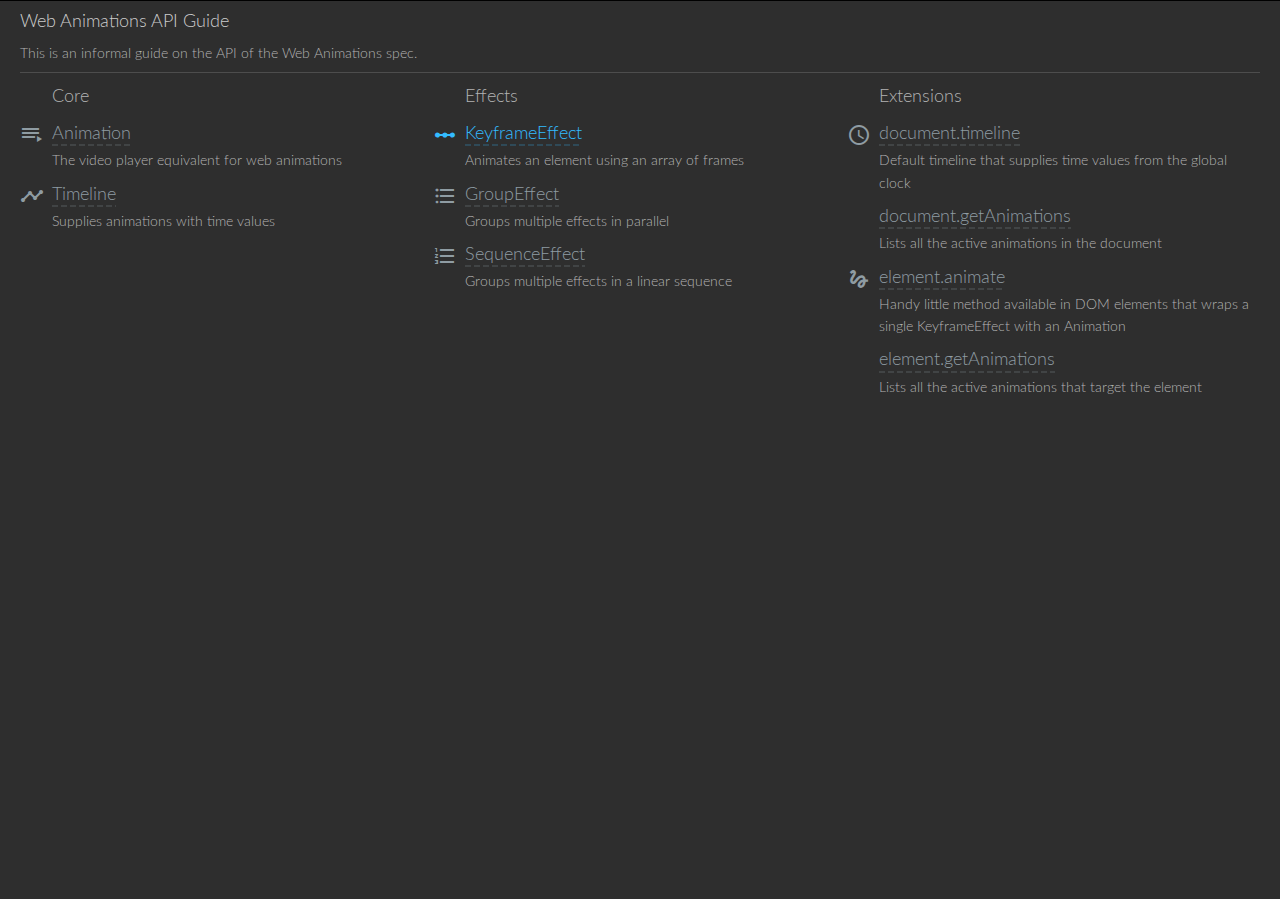
==== index.html @ 5cc94755 "Copy over previous site to new GitHub-based hosting instead. Also have created a main index page tha" ====
<!DOCTYPE html>
<html lang="en">
<head>
	<meta charset="UTF-8">
	<meta name="viewport" content="initial-scale=1, width=device-width">
	<title>Web Animations API Guide</title>
	
	<!-- Stylesheets -->
	<style>
		/* Fonts */
		@font-face { font-family: Inconsolata; src: url(/assets/fonts/Inconsolata-Regular.ttf); }
		@font-face { font-family: Inconsolata; font-weight: bold; src: url(/assets/fonts/Inconsolata-Bold.ttf); }
		@font-face { font-family: Lato; font-weight: 100; font-style: normal; src: url(/assets/fonts/LatoLatinHair-Regular.woff) format('woff'); }
		@font-face { font-family: Lato; font-weight: 100; font-style: italic; src: url(/assets/fonts/LatoLatinHair-Italic.woff) format('woff'); }
		@font-face { font-family: Lato; font-weight: 200; font-style: normal; src: url(/assets/fonts/LatoLatinThin-Regular.woff) format('woff'); }
		@font-face { font-family: Lato; font-weight: 200; font-style: italic; src: url(/assets/fonts/LatoLatinThin-Italic.woff) format('woff'); }
		@font-face { font-family: Lato; font-weight: 300; font-style: normal; src: url(/assets/fonts/LatoLatinLight-Regular.woff) format('woff'); }
		@font-face { font-family: Lato; font-weight: 300; font-style: italic; src: url(/assets/fonts/LatoLatinLight-Italic.woff) format('woff'); }
		@font-face { font-family: Lato; font-weight: 400; font-style: normal; src: url(/assets/fonts/LatoLatin-Regular.woff) format('woff'); }
		@font-face { font-family: Lato; font-weight: 400; font-style: italic; src: url(/assets/fonts/LatoLatin-Italic.woff) format('woff'); }
		@font-face { font-family: Lato; font-weight: 500; font-style: normal; src: url(/assets/fonts/LatoLatinMed-Regular.woff) format('woff'); }
		@font-face { font-family: Lato; font-weight: 500; font-style: italic; src: url(/assets/fonts/LatoLatinMed-Italic.woff) format('woff'); }
		@font-face { font-family: Lato; font-weight: 600; font-style: normal; src: url(/assets/fonts/LatoLatinSemBd-Regular.woff) format('woff'); }
		@font-face { font-family: Lato; font-weight: 600; font-style: italic; src: url(/assets/fonts/LatoLatinSemBd-Italic.woff) format('woff'); }
		@font-face { font-family: Lato; font-weight: 700; font-style: normal; src: url(/assets/fonts/LatoLatin-Bold.woff) format('woff'); }
		@font-face { font-family: Lato; font-weight: 700; font-style: italic; src: url(/assets/fonts/LatoLatin-BoldItalic.woff) format('woff'); }
		@font-face { font-family: Lato; font-weight: 800; font-style: normal; src: url(/assets/fonts/LatoLatinExtBd-Regular.woff) format('woff'); }
		@font-face { font-family: Lato; font-weight: 800; font-style: italic; src: url(/assets/fonts/LatoLatinExtBd-Italic.woff) format('woff'); }
		@font-face { font-family: Lato; font-weight: 900; font-style: normal; src: url(/assets/fonts/LatoLatinBlack-Regular.woff) format('woff'); }
		@font-face { font-family: Lato; font-weight: 900; font-style: italic; src: url(/assets/fonts/LatoLatinBlack-Italic.woff) format('woff'); }
		@font-face { font-family: Material; src: local('Material Icons'), local('MaterialIcons-Regular'), url(/assets/fonts/MaterialIcons-Regular.woff2) format('woff2'), url(/assets/fonts/MaterialIcons-Regular.woff) format('woff'), url(/assets/fonts/MaterialIcons-Regular.ttf) format('truetype'); }
	</style>
	<link rel="stylesheet" href="/css/unstyle.css">
	<link rel="stylesheet" href="/css/guide.css">
	
	<!-- Scripts -->
<!-- 	<script src="/js/nothing.js?"></script> -->


<body>
	<!-- Markup -->
	<nav class="global tall">
		<header>
			<h1><a href="/">Web Animations API Guide</a></h1>
			<p>
				This is an informal guide on the API of the Web Animations spec.
			</p>
		</header>
		<div class="column"><h2>Core</h2>
			<ul>
				<li><a data-icon="playlist_play">Animation</a>
					<p>The video player equivalent for web animations</p>
				
				<li><a data-icon="timeline">Timeline</a>
					<p>Supplies animations with time values</p>
				
			</ul>
		</div>
		<div class="column"><h2>Effects</h2>
			<ul>
				<li><a href="/effects/keyframe/" data-icon="linear_scale">KeyframeEffect</a>
					<p>Animates an element using an array of frames</p>
				
				<li><a data-icon="format_list_bulleted">GroupEffect</a>
					<p>Groups multiple effects in parallel</p>
				
				<li><a data-icon="format_list_numbered">SequenceEffect</a>
					<p>Groups multiple effects in a linear sequence</p>
				
			</ul>
		</div>
		<div class="column"><h2>Extensions</h2>
			<ul>
				<li><a data-icon="access_time">document.timeline</a>
					<p>Default timeline that supplies time values from the global clock</p>
				
				<li><a>document.getAnimations</a>
					<p>Lists all the active animations in the document</p>
				
				<li><a data-icon="gesture">element.animate</a>
					<p>Handy little method available in DOM elements that wraps a single KeyframeEffect with an Animation</p>
				
				<li><a>element.getAnimations</a>
					<p>Lists all the active animations that target the element</p>
				
			</ul>
		</div>
	</nav>
---- css/unstyle.css ----
/*
	Unstyle everything back to basics
*/

section, article, header, main, footer, aside, details, summary, nav, menu, figure, figcaption { display: block; }
canvas, video, audio, progress { vertical-align: baseline; display: inline-block; }
template, audio:not([controls]), [hidden], datalist { display: none; height: 0; }
summary::-webkit-details-marker { display: none }
button { width: auto; overflow: visible; }
button, input, select, textarea { border-radius: 0; margin: 0; font-size: 100%; line-height: normal; vertical-align: middle; }
button::-moz-focus-inner, input::-moz-focus-inner { padding: 0; border: 0; }
button, input[type="button"], input[type="reset"], input[type="submit"], select { color: inherit; border: none; padding: 0; outline: 0; -webkit-appearance: none; }
button, input[type="button"], input[type="reset"], input[type="submit"], input[type="checkbox"], label, select { cursor: pointer; }
input[type="search"] { -webkit-box-sizing: content-box; -moz-box-sizing: content-box; box-sizing: content-box; -webkit-appearance: textfield; }
input[type="search"]::-webkit-search-decoration, input[type="search"]::-webkit-search-cancel-button { -webkit-appearance: none; }
input[type="number"]::-webkit-inner-spin-button, input[type="number"]::-webkit-outer-spin-button { height: auto; }
fieldset { display: block; border: none; padding: 0; margin: 0; }
legend { border: 0; padding: 0; }
textarea { vertical-align: top; }
textarea, pre { overflow: auto; }
ul, li, dl, dt, dd, menu, dir { padding: 0; margin: 0; list-style: none; }
table { border-collapse: collapse; border-spacing: 0; }
td, th { padding: 0; }
hr { -moz-box-sizing: content-box; box-sizing: content-box; height: 0; }
a, a:hover, a:active { color: inherit; text-decoration: none; }
h1, h2, h3, h4, h5, h6 { font-weight: inherit; font-size: inherit; margin: 0; }
em, strong, small, code, kbd, pre, samp { font-size: inherit; font-style: inherit; font-weight: inherit; }
p { display: block; margin: 0; }
b { font-weight: bolder; }
i { font-style: italic; }
img { border: 0; }
sup, sub { line-height: 0; vertical-align: middle; font-size: 58.3%; position: relative; }
sup { top: -0.33333em; }
sub { top: 0.33333em; }


/* Initial styling */
*, *::before, *::after { box-sizing: border-box }
html, body {
	padding: 0;
	margin: 0;
	-webkit-text-size-adjust: none;
	text-rendering: optimizeLegibility;
	-webkit-font-smoothing: subpixel-antialiased;
	font: 18px/1.4 Lato, sans-serif;
}

html.font-lato,
html.font-lato body { font-family: Lato, sans-serif }

/* ::selection { background: hsla(53, 84%, 65%, 0.8); color: black; }
::-moz-selection { background: hsla(53, 84%, 65%, 0.8); color: black; } */
---- css/guide.css ----
html {
	height: 100%;
	background: hsl(0, 0%, 90%);
	color: hsl(0, 0%, 10%);
}

body {
	overflow: scroll;
	min-height: 100%;
}


.parallax {
	overflow-x: hidden;
	overflow-y: scroll;
	perspective: 1000px;
	height: 100vh;
	transform-style: preserve-3d;
}






header.landmark {
	height: 60px;
	padding: 6px 10px;
	font: 500 32px/1.2 Lato, sans-serif;
}

header.landmark h1 {
	display: inline-block;
	padding: 4px 10px;
	cursor: pointer;
}

header.landmark em {
	color: hsl(215, 100%, 50%);
}

header.landmark h1:hover {
	border-radius: 6px;
	background: hsl(215, 100%, 50%);
	color: hsl(0, 0%, 95%);
}

header.landmark h1:active {
	border-radius: 6px;
	background: hsl(215, 100%, 40%);
	color: hsl(0, 0%, 95%);
}

header.landmark h1:hover em,
header.landmark h1:active em {
	color: inherit;
}











nav.global {
	display: -webkit-flex;
	display: flex;
	-webkit-flex-flow: row wrap;
	flex-flow: row wrap;
	-webkit-align-content: flex-start;
	align-content: flex-start;
	-webkit-align-items: stretch;
	align-items: stretch;
	height: 220px;
	padding: 0 20px;
	border-top: 1px solid black;
	border-bottom: 1px solid white;
	background: hsla(0, 0%,0%, 0.8);
	color: hsl(0, 0%, 100%);
}

nav.global.tall {
	height: 100vh;
}




div.column {
	-webkit-flex: 1 0 0;
	flex: 1 0 0;
	padding: 0 10px 0 32px;
}

nav.global > h1,
nav.global > header {
	-webkit-flex: 1 0 100%;
	flex: 1 0 100%;
	border-bottom: 1px solid hsla(0, 0%, 80%, 0.2);
	margin-bottom: .5em;
}

nav.global h1 a {
	color: hsl(0, 0%, 80%);
	font: 300 18px/2 Lato, sans-serif;
}

nav.global h1:not(:hover) a::after {
	display: none;
}


nav.global h2,
nav.global a {
	padding: 3px 8px;
	margin: 0 -8px .3em;
	color: hsl(0, 0%, 70%);
	font: 300 18px/1.4 Lato, sans-serif;
}

nav.global a {
	position: relative;
	display: inline-block;
	border-radius: 4px;
	margin-bottom: 0;
	color: hsl(200, 100%, 60%);
	cursor: pointer;
	transition: all 120ms;
}

nav.global a::after {
	position: absolute;
	left: 8px;
	right: 8px;
	bottom: 4px;
	content: '';
	background: linear-gradient(90deg, currentColor 6px, transparent 6px) repeat-x;
	background-size: 9px 100%;
	height: 2px;
	opacity: 0.2;
	transition: background-size 120ms;
}

nav.global a:hover {
	color: hsl(200, 100%, 70%);
}

nav.global a:hover::after {
	background-size: 6px 100%;
	opacity: 1;
}


nav.global a:active {
	color: hsl(200, 100%, 40%);
	transition-duration: 0ms;
}
nav.global a:active::after {
	transition-duration: 0ms;
}


nav.global a[data-icon]::before {
	position: absolute;
	bottom: 3px;
	right: 100%;
	font: 24px/1 Material;
	content: attr(data-icon);
}

nav.global a:not([href]) {
	color: hsl(200, 10%, 60%);
	cursor: not-allowed;
}

nav.global a.current {
	background: hsl(215, 100%, 50%);
	color: white;
}

nav.global a[data-icon].current::before {
	bottom: 0;
	padding: 4px 8px 3px;
	margin: 0px -8px;
	border-radius: 4px;
	background: hsl(215, 100%, 50%);
}

nav.global a.current::after {
	display: none;
}

nav.global p {
	margin-bottom: .5em;
	color: hsl(200, 0%, 70%);
	font: 300 14px/1.6 Lato, sans-serif;
}





/*
	Code Blocks & Highlighting
*/

code.block,
script.block {
	position: relative;
	display: block;
	overflow-x: scroll;
	overflow-y: hidden;
	/* padding: 20px; */
	margin: 10px 0px 25px 0px;
	background: hsl(215, 10%, 15%);
	color: hsl(215, 10%, 95%);
	font: 16px/1.2 Inconsolata, monospace;
	text-shadow: 0 1px 0 black;
	-moz-tab-size: 4;
	tab-size: 4;
	vertical-align: top;
	white-space: pre;
}

code.block h2 { display: inline }
span.comment { color: hsl(120, 10%, 40%) }
span.keyword {color: hsl(0, 70%, 50%) }
span.syntax, span.operator { color: hsl(0, 0%, 70%); text-shadow: none; }
span.entity { color: hsl(260, 30%, 60%) }
span.string { color: hsl(0, 40%, 60%) }
span.numeric { color: hsl(215, 50%, 60%) }
/* .native { color: hsl(215, 50%, 95%) } */
/* .type { color: hsl(15, 25%, 34%) } */
/* .argument { color: hsl(120, 20%, 50%) } */
/* .dunno { color: hsl(190, 81%, 67%) } */
/* .anotherfancycolor { color: hsl(80, 76%, 53%) } */

span.tab {
	display: inline;
	background: linear-gradient(hsla(0, 0%, 100%, 0.05), hsla(0, 0%, 100%, 0.05));
	background-size: 80% 2px;
	background-position: center;
	background-repeat: no-repeat;
}

span.space {
	position: relative;
	font-size: 0;
}

span.space:before {
	content: '·';
	color: hsla(0, 0%, 100%, 0.08);
	font-size: 16px;
}


code.block:before,
script.block:before {
	position: absolute;
	top: 3px;
	left: 4px;
	color: hsl(0, 0%, 30%);
	font: 400 10px/1 Lato;
	text-shadow: none;
}

code.block.javascript:before,
script.block[type="text/javascript"]:before { content: 'JavaScript' }
code.block.spec:before { content: 'Pseudo-Code Definition' }

code.block div.render,
script.block div.render {
	position: relative;
	margin: 20px 10px 10px 15px;
}

code.block .source + div.render
code.script .source + div.render {
	position: absolute;
	top: 20px;
	left: 20px;
	padding: 0;
	pointer-events: none;
}

code.block div.render .error,
script.block div.render .error {
	position: absolute;
	top: 0;
	left: 0;
	width: 1em;
	height: 1em;
	border-radius: 4px;
	border: 1px solid red;
}

code.block div.render .error::after,
script.block div.render .error::after {
	content: attr(title);
	position: absolute;
	top: 1.5em;
	left: 100%;
	padding: .25em 1em;
	border-radius: 0 1.5em 1.5em 1.5em;
	background: hsl(215, 10%, 15%);
	color: hsl(0, 80%, 50%);
	background: hsl(0, 0%, 0%);
	text-shadow: none;
	vertical-align: top;
}

code.block .source:focus + div.render .error::after,
script.block .source:focus + div.render .error::after {
	content: none;
}

code.block .source,
script.block .source {
	position: relative;
	display: block;
	padding: 20px 10px 10px 15px;
	border: none;
	background: none;
	color: transparent;
	font: 16px/1.2 Inconsolata, monospace;
	text-shadow: none;
	white-space: pre;
	-moz-tab-size: 4;
	tab-size: 4;
	cursor: text;
}

code.block .source:focus,
script.block .source:focus {
	color: hsla(0, 0%, 100%, 0.3);
	opacity: 0.8;
	outline: 5px solid hsl(215, 100%, 50%);
	outline-offset: -5px;
}

/* code.block .source::selection { background: hsl(215, 0%, 60%); color: transparent; text-shadow: none; }
code.block .source::-moz-selection { background: hsl(215, 0%, 60%); color: transparent; text-shadow: none; } */

code.block ::selection,
script.block ::selection { background: hsl(215, 0%, 60%); color: white; text-shadow: none; }
code.block ::-moz-selection,
script.block ::-moz-selection { background: hsl(215, 0%, 60%); color: white; text-shadow: none; }



/* Expandable */
script.block.expandable {
	transition: opacity 100ms 10ms;
}

script.block.expandable:not([open]) {
	height: 5em;
	cursor: ns-resize;
}

script.block.expandable:not([open])::after {
	position: absolute;
	top: 0;
	left: 0;
	right: 0;
	bottom: 0;
	content: '▾ Click to expand code inline';
	padding: 3em 0 0;
	background: linear-gradient(0deg, hsla(215, 10%, 15%, 0.2) 30%, transparent 80%);
	text-align: center;
}

script.block.expandable:not([open]) div.render {
	-webkit-filter: grayscale(.5);
	opacity: 0.4;
	pointer-events: none;
}


section.sandbox#fadeout script.block:not([open]) div.render { transform: translateY(-16.6em) }
section.sandbox#fadeout div.render { transition: transform 600ms 50ms ease-out }

section.sandbox#movement script.block:not([open]) div.render { transform: translateY(-9em) }
section.sandbox#movement div.render { transition: transform 600ms 50ms ease-out }















/*
	Highlighter
*/

high-light { display: inline-block }

/* .has-highlight code.block span { -webkit-filter: grayscale(0.6); opacity: 0.4 }
.has-highlight code.block high-light.on span { -webkit-filter: none; opacity: 1 }

.has-highlight code.block high-light.on { outline: none }

high-light.on {
	outline: 1px solid hsl(45, 100%, 40%);
	outline: 1px solid -webkit-focus-ring-color;
} */

/* code.block high-light, */
.has-highlight code.block high-light.on {
	position: relative;
}

/* code.block high-light::before, */
.has-highlight code.block high-light.on::before {
	position: absolute;
	top: 6px;
	left: -20px;
	bottom: 4px;
	content: '';
	width: 5px;
	border-radius: 6px;
	background: hsl(200, 100%, 40%);
}

.has-highlight code.block span + high-light.on::before {
	position: absolute;
	top: auto;
	left: 1px;
	right: 1px;
	bottom: -2px;
	content: '';
	width: auto;
	height: 3px;
	border-radius: 6px;
	background: hsl(200, 100%, 40%);
}

div.prose high-light.on {
	position: relative;
}

dl.argument high-light.on::before {
	position: absolute;
	top: 1.5em;
	right: 0px;
	bottom: 1.5em;
	content: '';
	width: 5px;
	border-radius: 6px;
	background: hsl(200, 100%, 40%);
}







/*
	Sandbox
*/

section.sandbox {
	position: relative;
	display: -webkit-flex;
	display: flex;
	-webkit-flex-flow: column nowrap;
	flex-flow: column nowrap;
	border-radius: 4px;
	overflow: hidden;
	margin: 20px;
	background: hsl(0, 0%, 98%);
	box-shadow: 0 1px 2px hsla(0, 0%, 0%, 0.1);
}

section.sandbox:target {
	border-left: 8px solid hsl(215, 100%, 50%);
}

section.sandbox h1 {
	display: inline-block;
	min-width: 7em;
	margin: 0 1em 0 0;
	text-align: left;
	font: 500 24px/32px Lato, sans-serif;
}

section.sandbox nav {
	display: -webkit-flex;
	display: flex;
	-webkit-flex-flow: row nowrap;
	flex-flow: row nowrap;
	flex: 1 0 auto;
	width: 100%;
	padding: 10px 20px;
}

section.sandbox nav button {
	display: inline-block;
	height: 32px;
	padding: 0 20px 0 10px;
	border-radius: 3px;
	margin-right: 5px;
	background: hsl(215, 100%, 50%);
	color: white;
	font: 18px/1 Lato;
}

section.sandbox nav button.run::before {
	display: inline-block;
	height: 32px;
	margin-right: 5px;
	content: 'play_arrow';
	font: 24px/32px Material;
	vertical-align: -5px;
}

a.edit {
	position: relative;
	display: -webkit-flex;
	display: flex;
	-webkit-flex-flow: row nowrap;
	flex-flow: row nowrap;
	-webkit-justify-content: center;
	justify-content: center;
	-webkit-align-items: center;
	align-items: center;
	height: 32px;
	padding: 0;
	margin-left: auto;
	color: hsl(200, 100%, 40%);
	font-weight: 600;
}

a.edit .jsbin::before {
	content: '';
	display: inline-block;
	width: 0em;
	height: 1em;
	background: center bottom no-repeat;
	background-size: auto 100%;
	transition: width 120ms;
}

a.edit:hover .jsbin::before {
	width: 1em;
	background-image: url(//jsbin.com/favicon.ico);
}


a.edit::after {
	position: absolute;
	left: 0;
	right: 0;
	bottom: 4px;
	content: '';
	background: linear-gradient(90deg, currentColor 6px, transparent 6px) repeat-x;
	background-size: 9px 100%;
	height: 2px;
	opacity: 0.3;
	transition: background-size 120ms;
}

a.edit:hover::after {
	background-size: 6px 100%;
	opacity: 1;
}

section.sandbox main {
	display: -webkit-flex;
	display: flex;
	-webkit-flex-flow: row nowrap;
	flex-flow: row nowrap;
	-webkit-justify-content: center;
	justify-content: center;
	-webkit-align-items: center;
	align-items: center;
	flex: 1 1 auto;
	border-top: 1px solid hsla(0, 0%, 50%, 0.1);
	border-bottom: 1px solid hsla(0, 0%, 50%, 0.1);
	background: url(../assets/patterns/grid.png);
}

section.sandbox script.block {
	margin: 0;
}


/* Expandable */
section.sandbox.expandable:not([open]) {
	height: 52px;
	cursor: ns-resize;
}

section.sandbox.expandable:not([open]):hover {
	height: 58px;
	margin-bottom: -6px;
}

section.sandbox.expandable:not([open]) nav :not(h1),
section.sandbox.expandable:not([open]) main,
section.sandbox.expandable:not([open]) script {
	display: none
}

section.sandbox.expandable:not([open])::before {
	position: absolute;
	top: 13px;
	left: 6px;
	content: '▸';
}

/* Suggestion */
section.sandbox.suggest {
	display: block;
	padding: 10px;
	border: 2px dashed hsla(0, 0%, 50%, 0.2);
	border-radius: 8px;
	background: none;
	box-shadow: inset 0 0 0 1px hsla(0, 0%, 50%, 0.2), 0 0 0 1px hsla(0, 0%, 50%, 0.2);
}







/*
	Articles
*/

article {
	position: relative;
	padding: 3em 0 1em;
}

article:target::before {
	position: absolute;
	top: 3em;
	left: 2px;
	bottom: 1em;
	content: '';
	border-radius: 4px;
	border-left: 8px solid hsl(215, 100%, 50%);
	
}

article div.mirror {
/* 	max-width: 800px; */
/* 	padding: 10px 20px; */
	margin: 0 auto;
}
article div.prose { max-width: 300px }
article div.code { max-width: 500px }


article h1 {
	position: relative;
	display: -webkit-flex;
	display: flex;
	-webkit-flex-flow: row nowrap;
	flex-flow: row nowrap;
	-webkit-justify-content: center;
	justify-content: center;
	-webkit-align-items: baseline;
	align-items: baseline;
	margin-bottom: .6em;
	font: 800 32px/1.2 Lato, sans-serif;
}

article a.quicklink {
	display: inline-block;
	padding: .25em .75em;
	margin: -.25em -.75em;
	border-radius: 16px;
	font-style: normal;
	font-family: Material;
	color: hsl(200, 100%, 40%);
	vertical-align: bottom;
	opacity: 0;
}

article :hover > a.quicklink { opacity: .3; }
article a.quicklink:hover { opacity: 1; }


/* article > h1 a.quicklink,
article div.mirror > h1 a.quicklink {
	position: absolute;
	top: -8px;
	left: 0;
	bottom: -8px;
	display: -webkit-flex;
	display: flex;
	-webkit-flex-flow: row nowrap;
	flex-flow: row nowrap;
	-webkit-justify-content: center;
	justify-content: center;
	-webkit-align-items: center;
	align-items: center;
	width: 2em;
	padding: 0;
	margin: 0;
	font: 48px/0 Material;
} */


article.h1:not(:first-child) {
	margin-top: 1.5em;
}

article p {
	margin-bottom: .4em;
	font: 400 18px/1.2 Lato, sans-serif;
}

article a.inline {
	position: relative;
	display: inline;
	padding: 2px 8px;
	margin: -2px -8px;
	color: hsl(200, 100%, 40%);
	font-weight: 600;
}

article a.inline::after {
	position: absolute;
	left: 8px;
	right: 8px;
	bottom: 1px;
	content: '';
	background: linear-gradient(90deg, currentColor 6px, transparent 6px) repeat-x;
	background-size: 9px 100%;
	height: 2px;
	opacity: 0.3;
	transition: background-size 120ms;
}

article a.inline:hover::after {
	background-size: 6px 100%;
	opacity: 1;
}

article a:not([href]) {
	color: hsl(200, 0%, 40%);
	cursor: not-allowed;
}



article#why {}
article#how {}
article#what {
	margin-bottom: 400px;
}

article#what > h1 {
	text-align: center;
}



dl {
	
}

dt {
	font-style: italic;
	font-weight: 700;
}

dd {
	margin: 0em 1em 1.5em;
}




div.mirror {
	position: relative;
	display: block;
	font-size: 0;
	white-space: nowrap;
	text-align: center;
}

div.prose,
div.code {
	display: inline-block;
	white-space: normal;
	vertical-align: top;
	font-size: 18px;
}

div.prose {
	width: 40%;
	padding-right: 5px;
	border-right: 5px solid hsl(215, 10%, 15%);
	margin-right: -5px;
	text-align: right;
}

div.code {
	width: 60%;
	border-left: 5px solid hsl(215, 10%, 15%);
	text-align: left;
}

div.code code.block {
	padding-left: 5px;
	margin: 5px 0;
}
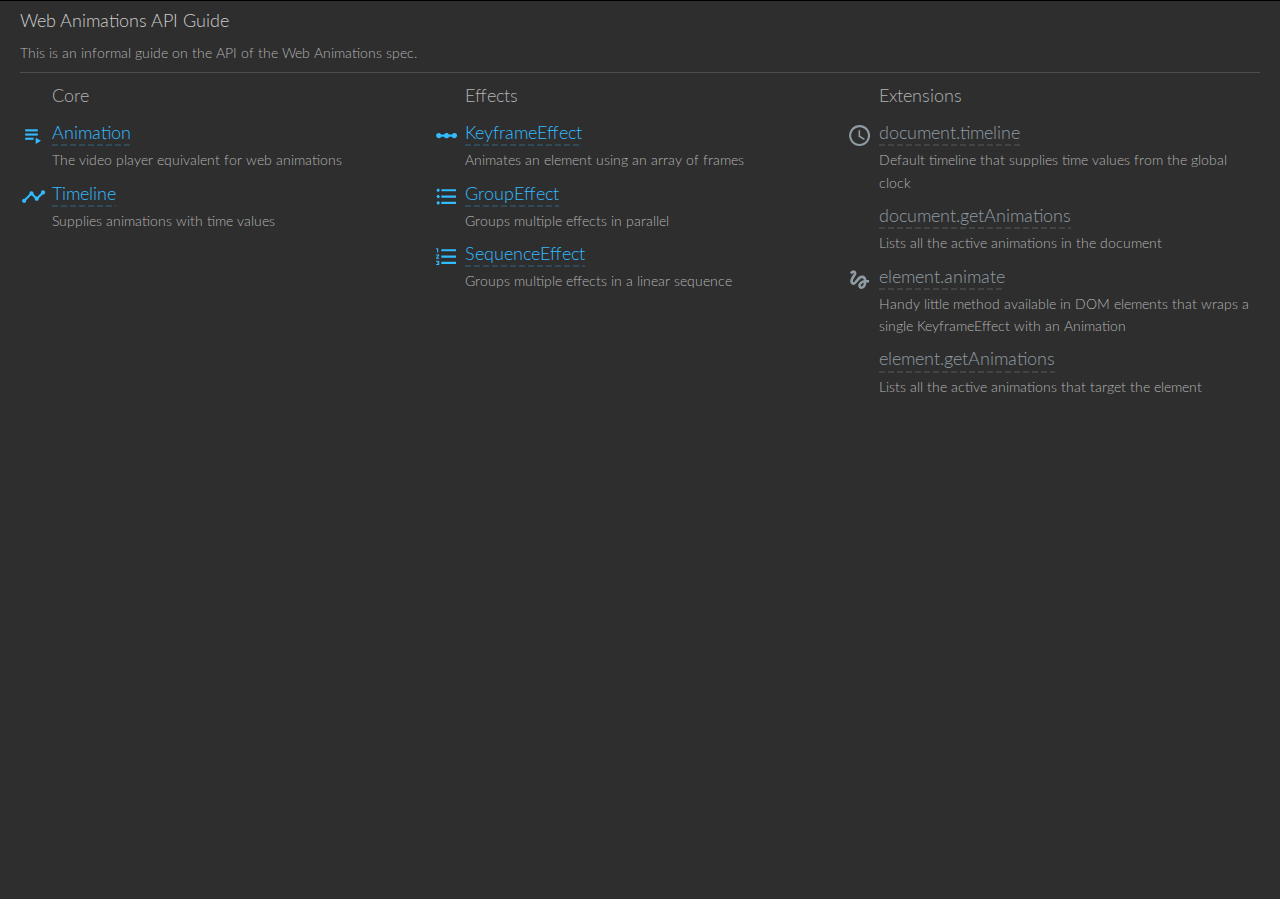
==== commit fc1a46dc: "Churned through the Web Animations docs and started documenting Core & Effects columns" ====
--- a/index.html
+++ b/index.html
@@ -28,7 +28,6 @@
 		@font-face { font-family: Lato; font-weight: 800; font-style: italic; src: url(/assets/fonts/LatoLatinExtBd-Italic.woff) format('woff'); }
 		@font-face { font-family: Lato; font-weight: 900; font-style: normal; src: url(/assets/fonts/LatoLatinBlack-Regular.woff) format('woff'); }
 		@font-face { font-family: Lato; font-weight: 900; font-style: italic; src: url(/assets/fonts/LatoLatinBlack-Italic.woff) format('woff'); }
-		@font-face { font-family: Material; src: local('Material Icons'), local('MaterialIcons-Regular'), url(/assets/fonts/MaterialIcons-Regular.woff2) format('woff2'), url(/assets/fonts/MaterialIcons-Regular.woff) format('woff'), url(/assets/fonts/MaterialIcons-Regular.ttf) format('truetype'); }
 	</style>
 	<link rel="stylesheet" href="/css/unstyle.css">
 	<link rel="stylesheet" href="/css/guide.css">
@@ -48,41 +47,84 @@
 		</header>
 		<div class="column"><h2>Core</h2>
 			<ul>
-				<li><a data-icon="playlist_play">Animation</a>
+				<li><a href="/core/animation/">
+						<svg class="icon" viewBox="0 0 24 24">
+							<rect height="2" width="12" x="4" y="10"/>
+							<rect height="2" width="12" x="4" y="6"/>
+							<rect height="2" width="8" x="4" y="14"/>
+							<polygon points="14,14 14,20 19,17"/>
+						</svg>
+						Animation
+					</a>
 					<p>The video player equivalent for web animations</p>
 				
-				<li><a data-icon="timeline">Timeline</a>
+				<li><a href="/core/timeline/">
+						<svg class="icon" viewBox="0 0 24 24">
+							<path d="M23 8c0 1.1-.9 2-2 2-.18 0-.35-.02-.51-.07l-3.56 3.55c.05.16.07.34.07.52 0 1.1-.9 2-2 2s-2-.9-2-2c0-.18.02-.36.07-.52l-2.55-2.55c-.16.05-.34.07-.52.07s-.36-.02-.52-.07l-4.55 4.56c.05.16.07.33.07.51 0 1.1-.9 2-2 2s-2-.9-2-2 .9-2 2-2c.18 0 .35.02.51.07l4.56-4.55C8.02 9.36 8 9.18 8 9c0-1.1.9-2 2-2s2 .9 2 2c0 .18-.02.36-.07.52l2.55 2.55c.16-.05.34-.07.52-.07s.36.02.52.07l3.55-3.56C19.02 8.35 19 8.18 19 8c0-1.1.9-2 2-2s2 .9 2 2z"/>
+						</svg>
+						Timeline
+					</a>
 					<p>Supplies animations with time values</p>
 				
 			</ul>
 		</div>
 		<div class="column"><h2>Effects</h2>
 			<ul>
-				<li><a href="/effects/keyframe/" data-icon="linear_scale">KeyframeEffect</a>
+				<li><a href="/effects/keyframe/">
+						<svg class="icon" viewBox="0 0 24 24">
+							<path d="M19.5 9.5c-1.03 0-1.9.62-2.29 1.5h-2.92c-.39-.88-1.26-1.5-2.29-1.5s-1.9.62-2.29 1.5H6.79c-.39-.88-1.26-1.5-2.29-1.5C3.12 9.5 2 10.62 2 12s1.12 2.5 2.5 2.5c1.03 0 1.9-.62 2.29-1.5h2.92c.39.88 1.26 1.5 2.29 1.5s1.9-.62 2.29-1.5h2.92c.39.88 1.26 1.5 2.29 1.5 1.38 0 2.5-1.12 2.5-2.5s-1.12-2.5-2.5-2.5z"/>
+						</svg>
+						KeyframeEffect
+					</a>
 					<p>Animates an element using an array of frames</p>
 				
-				<li><a data-icon="format_list_bulleted">GroupEffect</a>
+				<li><a href="/effects/group/">
+						<svg class="icon" viewBox="0 0 24 24">
+							<path d="M4 10.5c-.83 0-1.5.67-1.5 1.5s.67 1.5 1.5 1.5 1.5-.67 1.5-1.5-.67-1.5-1.5-1.5zm0-6c-.83 0-1.5.67-1.5 1.5S3.17 7.5 4 7.5 5.5 6.83 5.5 6 4.83 4.5 4 4.5zm0 12c-.83 0-1.5.68-1.5 1.5s.68 1.5 1.5 1.5 1.5-.68 1.5-1.5-.67-1.5-1.5-1.5zM7 19h14v-2H7v2zm0-6h14v-2H7v2zm0-8v2h14V5H7z"/>
+						</svg>
+						GroupEffect
+					</a>
 					<p>Groups multiple effects in parallel</p>
 				
-				<li><a data-icon="format_list_numbered">SequenceEffect</a>
+				<li><a href="/effects/sequence/">
+						<svg class="icon" viewBox="0 0 24 24">
+							<path d="M2 17h2v.5H3v1h1v.5H2v1h3v-4H2v1zm1-9h1V4H2v1h1v3zm-1 3h1.8L2 13.1v.9h3v-1H3.2L5 10.9V10H2v1zm5-6v2h14V5H7zm0 14h14v-2H7v2zm0-6h14v-2H7v2z"/>
+						</svg>
+						SequenceEffect
+					</a>
 					<p>Groups multiple effects in a linear sequence</p>
 				
 			</ul>
 		</div>
 		<div class="column"><h2>Extensions</h2>
 			<ul>
-				<li><a data-icon="access_time">document.timeline</a>
+				<li><a disabled-href="/extensions/document/timeline/">
+						<svg class="icon" viewBox="0 0 24 24">
+							<path d="M11.99 2C6.47 2 2 6.48 2 12s4.47 10 9.99 10C17.52 22 22 17.52 22 12S17.52 2 11.99 2zM12 20c-4.42 0-8-3.58-8-8s3.58-8 8-8 8 3.58 8 8-3.58 8-8 8z"/>
+							<path d="M12.5 7H11v6l5.25 3.15.75-1.23-4.5-2.67z"/>
+						</svg>
+						document.timeline
+					</a>
 					<p>Default timeline that supplies time values from the global clock</p>
 				
-				<li><a>document.getAnimations</a>
+				<li><a disabled-href="/extensions/document/getAnimations/">
+						document.getAnimations
+					</a>
 					<p>Lists all the active animations in the document</p>
 				
-				<li><a data-icon="gesture">element.animate</a>
+				<li><a disabled-href="/extensions/element/animate/">
+						<svg class="icon" viewBox="0 0 24 24">
+							<path d="M4.59 6.89c.7-.71 1.4-1.35 1.71-1.22.5.2 0 1.03-.3 1.52-.25.42-2.86 3.89-2.86 6.31 0 1.28.48 2.34 1.34 2.98.75.56 1.74.73 2.64.46 1.07-.31 1.95-1.4 3.06-2.77 1.21-1.49 2.83-3.44 4.08-3.44 1.63 0 1.65 1.01 1.76 1.79-3.78.64-5.38 3.67-5.38 5.37 0 1.7 1.44 3.09 3.21 3.09 1.63 0 4.29-1.33 4.69-6.1H21v-2.5h-2.47c-.15-1.65-1.09-4.2-4.03-4.2-2.25 0-4.18 1.91-4.94 2.84-.58.73-2.06 2.48-2.29 2.72-.25.3-.68.84-1.11.84-.45 0-.72-.83-.36-1.92.35-1.09 1.4-2.86 1.85-3.52.78-1.14 1.3-1.92 1.3-3.28C8.95 3.69 7.31 3 6.44 3 5.12 3 3.97 4 3.72 4.25c-.36.36-.66.66-.88.93l1.75 1.71zm9.29 11.66c-.31 0-.74-.26-.74-.72 0-.6.73-2.2 2.87-2.76-.3 2.69-1.43 3.48-2.13 3.48z"/>
+						</svg>
+						element.animate
+					</a>
 					<p>Handy little method available in DOM elements that wraps a single KeyframeEffect with an Animation</p>
 				
-				<li><a>element.getAnimations</a>
+				<li><a disabled-href="/extensions/element/getAnimations/">
+						element.getAnimations
+					</a>
 					<p>Lists all the active animations that target the element</p>
 				
 			</ul>
 		</div>
-	</nav>+	</nav>
--- a/css/guide.css
+++ b/css/guide.css
@@ -163,13 +163,16 @@
 	transition-duration: 0ms;
 }
 
-
-nav.global a[data-icon]::before {
-	position: absolute;
-	bottom: 3px;
+nav.global a svg.icon {
+	position: absolute;
+	top: 0;
+	bottom: 0;
 	right: 100%;
-	font: 24px/1 Material;
-	content: attr(data-icon);
+	height: 100%;
+	padding: 4px 2px 2px;
+	border-radius: 4px 0 0 4px;
+	margin-right: -4px;
+	fill: currentColor;
 }
 
 nav.global a:not([href]) {
@@ -182,11 +185,7 @@
 	color: white;
 }
 
-nav.global a[data-icon].current::before {
-	bottom: 0;
-	padding: 4px 8px 3px;
-	margin: 0px -8px;
-	border-radius: 4px;
+nav.global a.current svg.icon {
 	background: hsl(215, 100%, 50%);
 }
 
@@ -519,14 +518,14 @@
 	font: 18px/1 Lato;
 }
 
-section.sandbox nav button.run::before {
+/* section.sandbox nav button.run::before {
 	display: inline-block;
 	height: 32px;
 	margin-right: 5px;
 	content: 'play_arrow';
 	font: 24px/32px Material;
 	vertical-align: -5px;
-}
+} */
 
 a.edit {
 	position: relative;
@@ -687,9 +686,9 @@
 	padding: .25em .75em;
 	margin: -.25em -.75em;
 	border-radius: 16px;
-	font-style: normal;
+/* 	font-style: normal;
 	font-family: Material;
-	color: hsl(200, 100%, 40%);
+	color: hsl(200, 100%, 40%); */
 	vertical-align: bottom;
 	opacity: 0;
 }
@@ -763,6 +762,14 @@
 
 
 article#why {}
+
+div.notice {
+	padding: 3px 10px;
+	border-left: 10px solid hsl(0, 100%, 50%);
+	margin: 10px 0;
+}
+
+
 article#how {}
 article#what {
 	margin-bottom: 400px;
